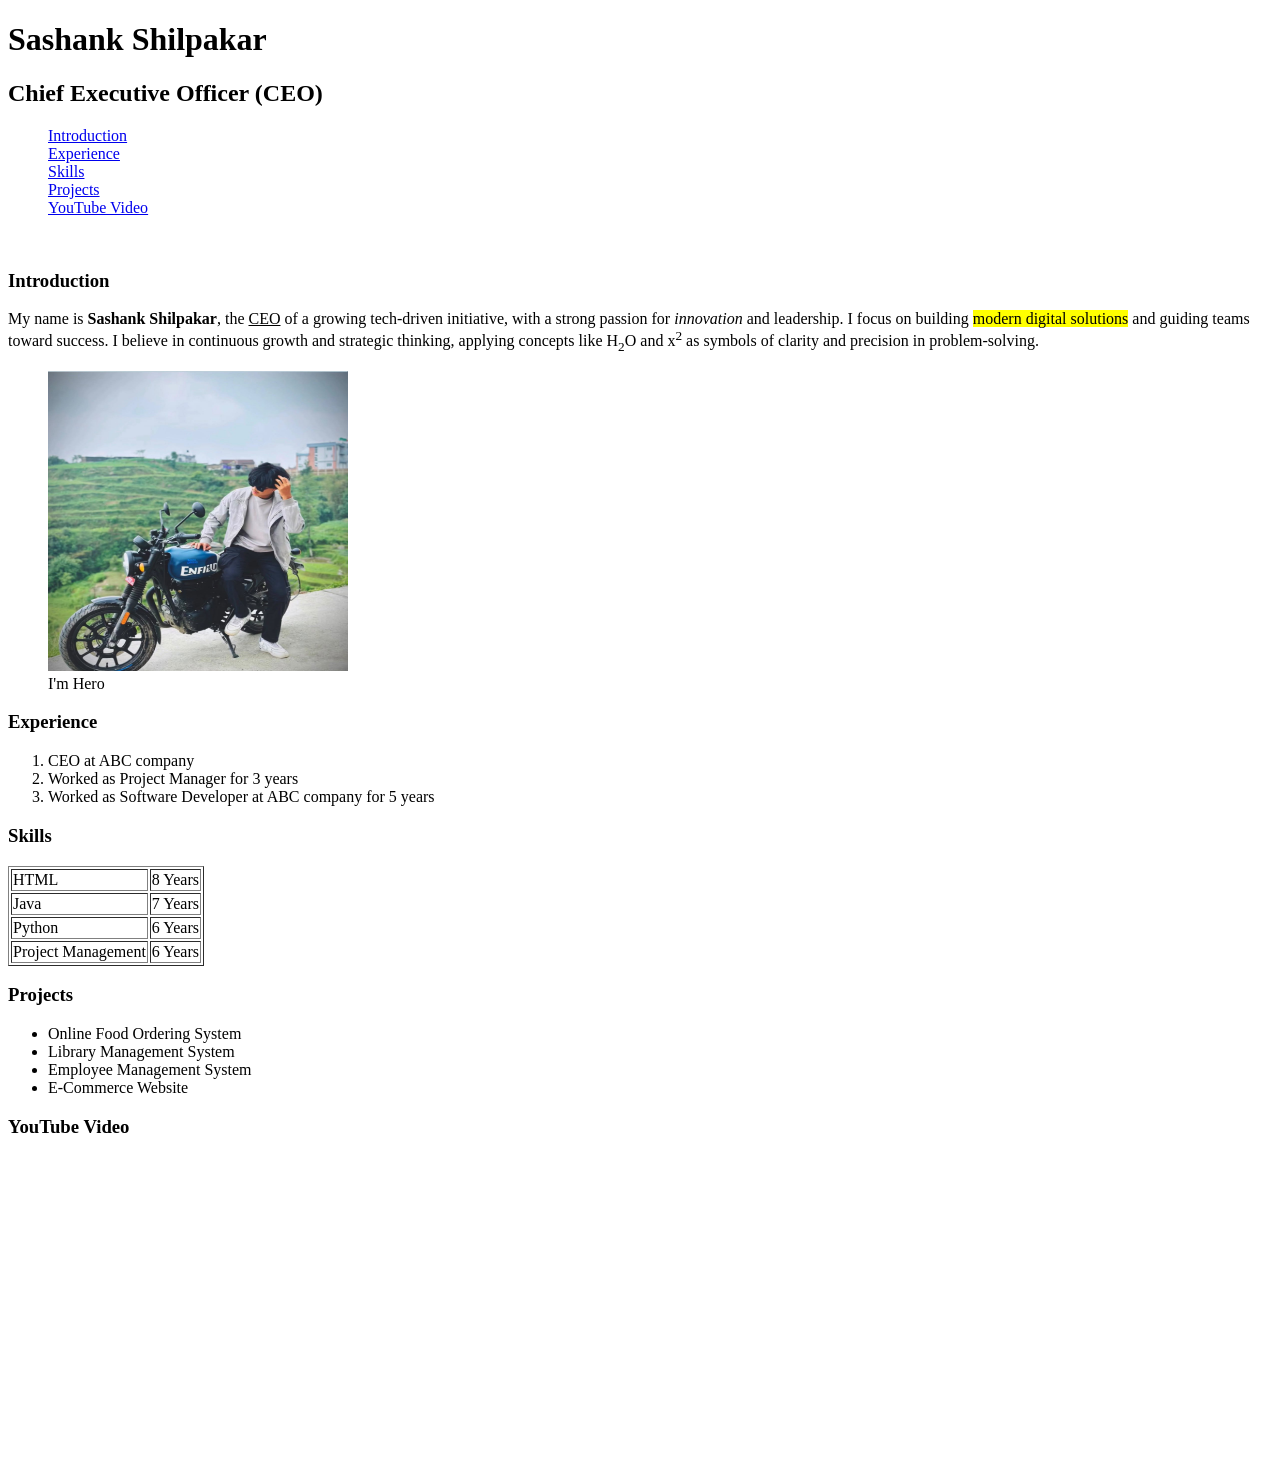
==== AssignmentPortfolio/portfolio.html @ e8fa2f45 "Add files via upload Added assignment portfolio" ====
<!DOCTYPE html>
<html lang="en">
<head>
    <meta charset="UTF-8">
    <meta name="viewport" content="width=device-width, initial-scale=1.0">
    <title>Document</title>
</head>
<body>
    <h1>Sashank Shilpakar</h1>
    <h2> Chief Executive Officer (CEO)</h2>
    <ul>
        <a href="#intro">Introduction</a><br>
        <a href="#experience">Experience</a><br>
        <a href="#skills">Skills</a><br>
        <a href="#projects">Projects</a><br>
        <a href="#video">YouTube Video</a><br>
    </ul>

    <br>

    <h3 id="intro">Introduction</h3>
    <p>
        My name is <b>Sashank Shilpakar</b>, the <u>CEO</u> of a growing tech-driven initiative, with a strong passion for <i>innovation</i> and leadership. I focus on building <mark>modern digital solutions</mark> and guiding teams toward success. I believe in continuous growth and strategic thinking, applying concepts like H<sub>2</sub>O and x<sup>2</sup> as symbols of clarity and precision in problem-solving.
    </p>

    <figure>
        <img src="sashank.png" alt="Sashank Shilpakar" width="300 px" height="300 px">
        <figcaption>I'm Hero</figcaption>
    </figure>

    <h3 id="experience">Experience</h3>
    <ol>
        <li>CEO at ABC company </li>
        <li>Worked as Project Manager for 3 years </li>
        <li>Worked as Software Developer at ABC company for 5 years</li>
    </ol>

    <h3 id="skills">Skills</h3>
     <table border="1">
         <tr>
            <td>HTML</td>
            <td>8 Years</td>
        </tr>

        <tr>
            <td>Java</td>
            <td>7 Years</td>
        </tr>

        <tr>
            <td>Python</td>
            <td>6 Years</td>
        </tr>

        <tr>
            <td>Project Management</td>
            <td>6 Years</td>
        </tr>
    </table>

    <h3 id="projects">Projects</h3>
    <ul>
        <li>Online Food Ordering System</li>
        <li>Library Management System</li>
        <li>Employee Management System</li>
        <li>E-Commerce Website</li>
    </ul>

    <h3 id="video">YouTube Video</h3>
    <iframe src="https://www.youtube.com/embed/vWLcyFtni6U?si=pd64963qOjbnJ4t3" width="560" height="315" title="YouTube video" frameborder="0" allowfullscreen>
    </iframe>
</body>
</html>
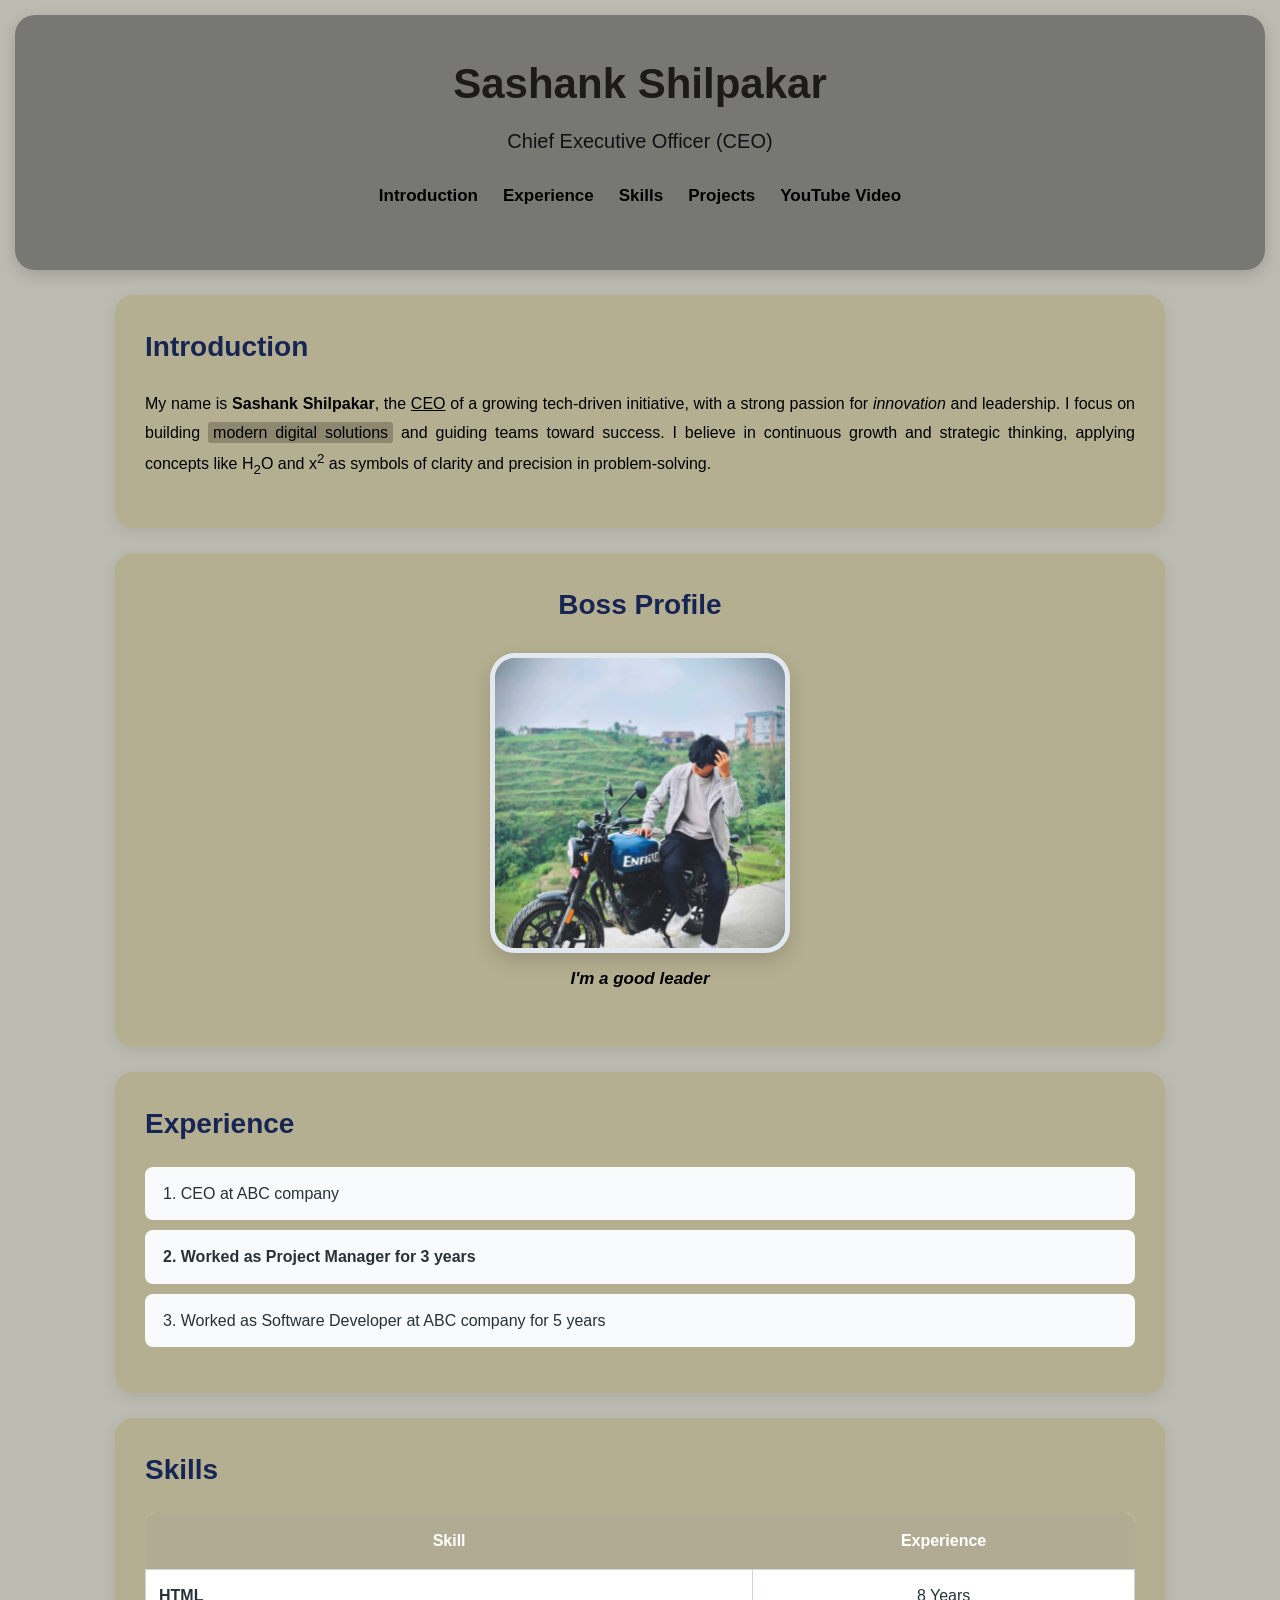
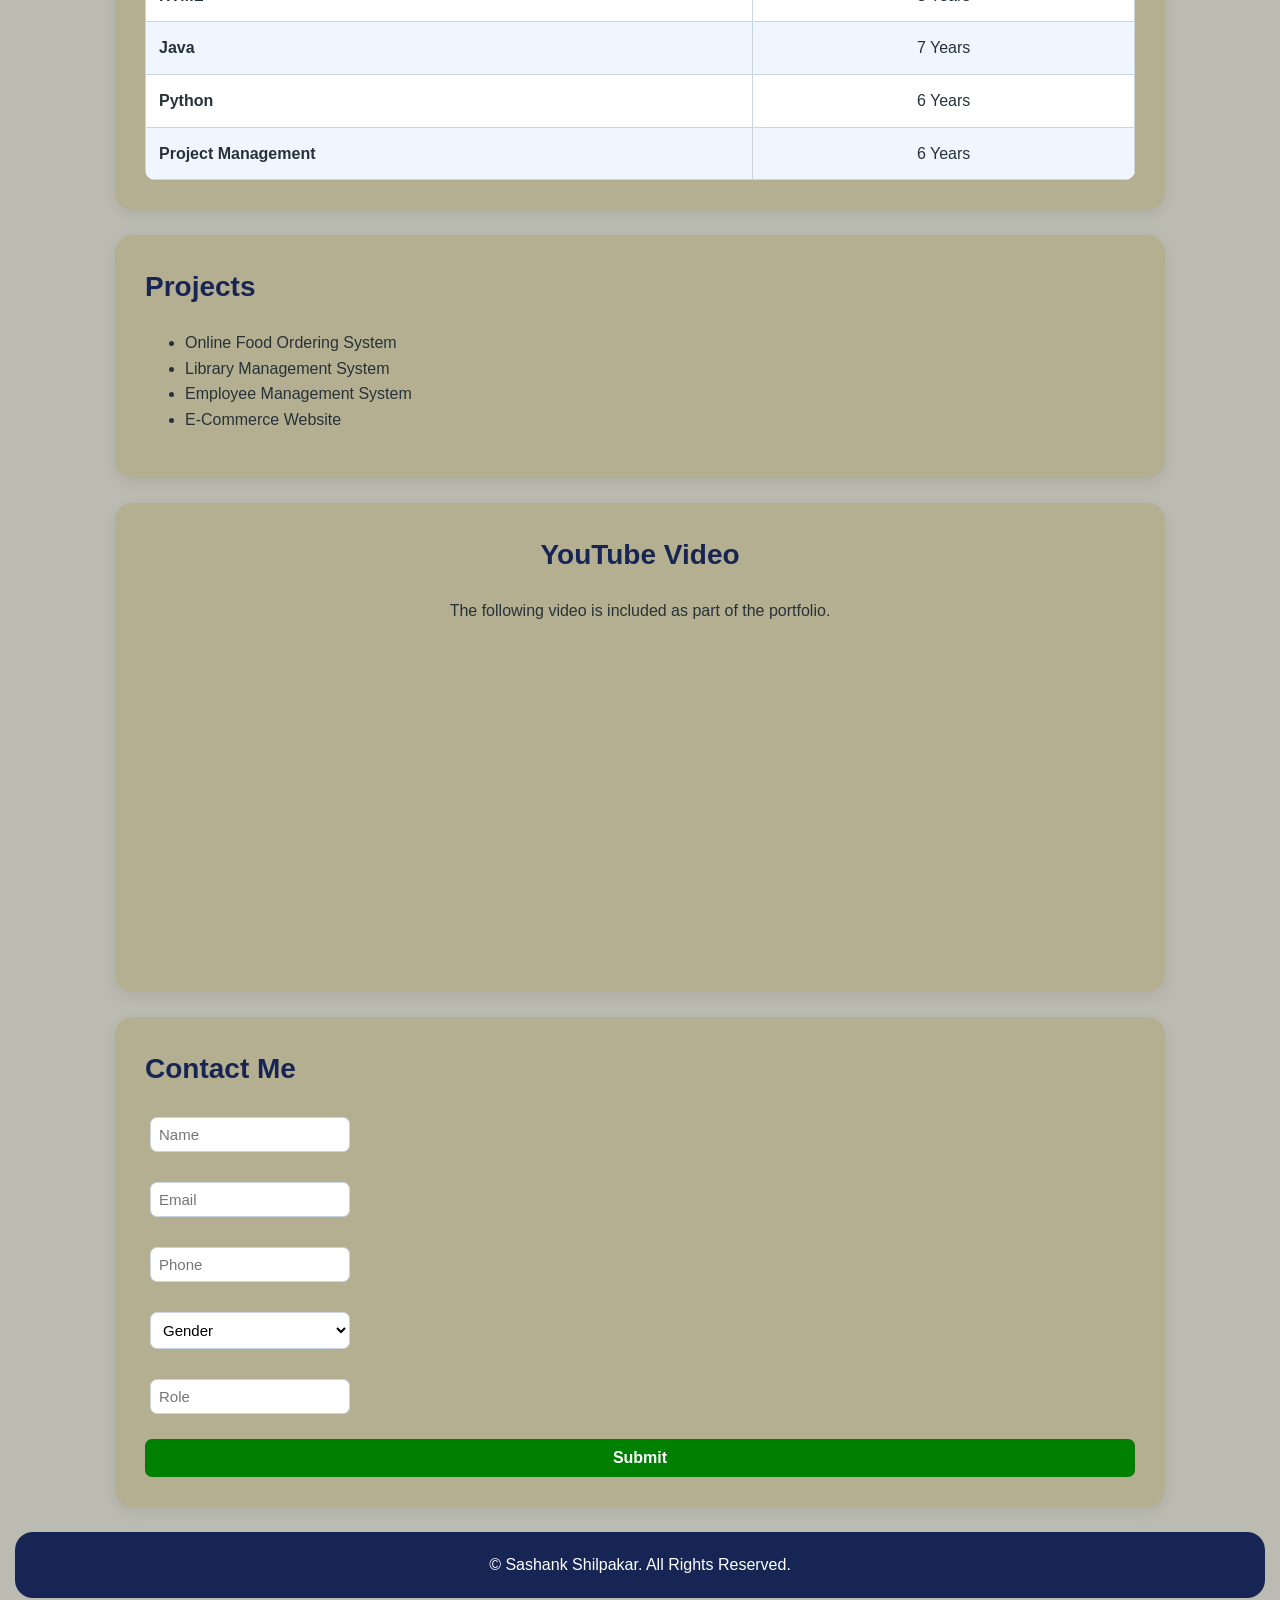
==== commit 7ccb3c0b: "Add portfolio files" ====
--- a/AssignmentPortfolio/portfolio.html
+++ b/AssignmentPortfolio/portfolio.html
@@ -4,43 +4,66 @@
     <meta charset="UTF-8">
     <meta name="viewport" content="width=device-width, initial-scale=1.0">
     <title>Document</title>
+    <link rel="stylesheet" href="style.css">
 </head>
 <body>
+    <header>
     <h1>Sashank Shilpakar</h1>
     <h2> Chief Executive Officer (CEO)</h2>
+    <nav>
     <ul>
-        <a href="#intro">Introduction</a><br>
-        <a href="#experience">Experience</a><br>
-        <a href="#skills">Skills</a><br>
-        <a href="#projects">Projects</a><br>
-        <a href="#video">YouTube Video</a><br>
+        <li><a href="#intro">Introduction</a></li>
+        <li><a href="#experience">Experience</a></li>
+        <li><a href="#skills">Skills</a></li>
+        <li><a href="#projects">Projects</a></li>
+        <li><a href="#video">YouTube Video</a></li>
     </ul>
-
+</nav>
     <br>
 
-    <h3 id="intro">Introduction</h3>
+    </header>
+    <section id="introduction">
+         <h2>Introduction</h2>
+
     <p>
         My name is <b>Sashank Shilpakar</b>, the <u>CEO</u> of a growing tech-driven initiative, with a strong passion for <i>innovation</i> and leadership. I focus on building <mark>modern digital solutions</mark> and guiding teams toward success. I believe in continuous growth and strategic thinking, applying concepts like H<sub>2</sub>O and x<sup>2</sup> as symbols of clarity and precision in problem-solving.
     </p>
+    </section>
+
+     <section class="profile">
+
+        <h2>Boss Profile</h2>
 
     <figure>
         <img src="sashank.png" alt="Sashank Shilpakar" width="300 px" height="300 px">
-        <figcaption>I'm Hero</figcaption>
+        <figcaption>I'm a good leader</figcaption>
     </figure>
+    
+    </section>
 
-    <h3 id="experience">Experience</h3>
-    <ol>
-        <li>CEO at ABC company </li>
-        <li>Worked as Project Manager for 3 years </li>
-        <li>Worked as Software Developer at ABC company for 5 years</li>
-    </ol>
+    <section id="experience">
+        <h2>Experience</h2>
+        <ol>
+            <li><span>CEO at ABC company </span></li>
+            <li><span>Worked as Project Manager for 3 years </span></li>
+            <li><span>Worked as Software Developer at ABC company for 5 years</span></li>
+        </ol>
+    </section>
 
-    <h3 id="skills">Skills</h3>
-     <table border="1">
-         <tr>
-            <td>HTML</td>
-            <td>8 Years</td>
-        </tr>
+    <section id="skills">
+        <h2>Skills</h2>
+        <table>
+            <thead>
+                <tr>
+                    <th>Skill</th>
+                    <th>Experience</th>
+                </tr>
+            </thead>
+            <tbody>
+                <tr>
+                    <td>HTML</td>
+                    <td>8 Years</td>
+                </tr>
 
         <tr>
             <td>Java</td>
@@ -56,18 +79,51 @@
             <td>Project Management</td>
             <td>6 Years</td>
         </tr>
+        </tbody>
     </table>
+</section>
 
-    <h3 id="projects">Projects</h3>
-    <ul>
-        <li>Online Food Ordering System</li>
-        <li>Library Management System</li>
+    <section id="projects">
+        <h2>Projects</h2>
+        <ul>
+            <li>Online Food Ordering System</li>
+          <li>Library Management System</li>
         <li>Employee Management System</li>
         <li>E-Commerce Website</li>
     </ul>
+</section>
 
-    <h3 id="video">YouTube Video</h3>
-    <iframe src="https://www.youtube.com/embed/vWLcyFtni6U?si=pd64963qOjbnJ4t3" width="560" height="315" title="YouTube video" frameborder="0" allowfullscreen>
-    </iframe>
+    <section id="video">
+        <h2>YouTube Video</h2>
+        <p>The following video is included as part of the portfolio.</p>
+        <iframe src="https://www.youtube.com/embed/vWLcyFtni6U?si=pd64963qOjbnJ4t3" width="560" height="315" title="YouTube video" frameborder="0" allowfullscreen>
+        </iframe>
+    </section>
+    
+    <section class="form">
+    <h2>Contact Me</h2>
+    <form>
+        <input type="text" placeholder="Name"><br>
+        <input type="email" placeholder="Email"><br>
+        <input type="tel" placeholder="Phone"><br>
+
+        <select>
+            <option>Gender</option>
+            <option>Male</option>
+            <option>Female</option>
+        </select><br>
+
+        <input type="text" placeholder="Role"><br>
+
+        <button type="submit">Submit</button>
+    </form>
+</section>
+<footer>
+
+        <p>
+            &copy; Sashank Shilpakar. All Rights Reserved.
+        </p>
+
+    </footer>
 </body>
 </html>
--- a/AssignmentPortfolio/style.css
+++ b/AssignmentPortfolio/style.css
@@ -0,0 +1,559 @@
+
+* {
+    box-sizing: border-box;
+}
+
+html {
+    scroll-behavior: smooth;
+}
+
+body {
+    margin: 0;
+    padding: 0;
+    font-family: Arial, Helvetica, sans-serif;
+    background-color: #bcbbb1;
+    color: #263238;
+    line-height: 1.6;
+}
+
+
+
+
+header {
+    background-color: #777874;
+    color: rgb(29, 26, 26);
+    text-align: center;
+    padding: 35px 20px;
+    margin: 15px;
+    border-radius: 20px;
+    box-shadow: 0 5px 15px rgba(0, 0, 0, 0.15);
+}
+
+
+
+header h1 {
+    margin: 0;
+    font-size: 42px;
+    text-align: center;
+}
+
+
+
+header h2 {
+    margin: 8px 0 25px;
+    text-align: center;
+    font-size: 20px;
+    font-weight: normal;
+    color: #101112;
+}
+
+
+
+
+nav {
+    display: flex;
+    justify-content: center;
+    align-items: center;
+    gap: 30px;
+    flex-wrap: wrap;
+}
+
+nav a {
+    color: #000000;
+    text-decoration: none;
+    font-size: 17px;
+    font-weight: bold;
+    transition: 0.3s;
+}
+
+nav a:hover {
+    color: rgb(202, 205, 176);
+}
+
+
+
+
+section {
+    max-width: 1050px;
+    margin: 25px auto;
+    padding: 30px;
+    background-color: rgb(181, 175, 145);
+    border-radius: 18px;
+    box-shadow: 0 4px 15px rgba(0, 0, 0, 0.08);
+}
+
+section h2 {
+    color: #172554;
+    font-size: 28px;
+    margin-top: 0;
+    margin-bottom: 20px;
+}
+
+
+
+
+#introduction h2 {
+    text-align: left;
+    font-weight: bold;
+}
+
+#introduction p {
+    text-align: justify;
+    line-height: 1.8;
+    color: #000000;
+}
+
+
+
+
+mark {
+    background-color: #8d876f;
+    padding: 2px 5px;
+    border-radius: 3px;
+}
+
+
+
+
+.profile {
+    text-align: center;
+}
+
+.profile h2 {
+    text-align: center;
+}
+
+.profile figure {
+    margin: 25px auto;
+    text-align: center;
+}
+
+.profile img {
+    display: block;
+    width: 300px;
+    height: 300px;
+    margin: 0 auto;
+    object-fit: cover;
+
+    
+    border-radius: 25px;
+
+    border: 5px solid #e2e8f0;
+
+    box-shadow: 0 8px 20px rgba(0, 0, 0, 0.15);
+}
+
+.profile figcaption {
+    margin-top: 12px;
+    font-size: 17px;
+    font-style: italic;
+    font-weight: bold;
+    color: #000000;
+}
+
+
+
+
+#experience ol {
+    padding-left: 0;
+    list-style-position: inside;
+}
+
+#experience li {
+    padding: 14px 18px;
+    margin: 10px 0;
+    border-radius: 8px;
+    background-color: #f8fafc;
+}
+
+
+
+#experience li:nth-child(odd) {
+    font-weight: 300;
+}
+
+
+
+#experience li:nth-child(even) {
+    font-weight: bold;
+}
+
+
+
+
+table {
+    width: 100%;
+    border-collapse: collapse;
+    margin-top: 20px;
+    border-radius: 10px;
+    overflow: hidden;
+}
+
+th {
+    background-color: #b1ab94;
+    color: white;
+    padding: 15px;
+    font-size: 16px;
+}
+
+td {
+    padding: 13px;
+    border: 1px solid #cbd5e1;
+    text-align: center;
+}
+
+td:first-child {
+    text-align: left;
+    font-weight: bold;
+}
+
+
+
+tr:nth-child(even) {
+    background-color: #eff6ff;
+}
+
+tr:nth-child(odd) {
+    background-color: #ffffff;
+}
+
+
+
+tr:hover {
+    background-color: #dbeafe;
+}
+
+
+
+
+.project-container {
+    display: grid;
+    grid-template-columns: repeat(2, 1fr);
+    gap: 20px;
+}
+
+.project-card {
+    padding: 25px;
+    background-color: #f8fafc;
+    border: 1px solid #dbe3ec;
+    border-radius: 15px;
+    text-align: center;
+
+    transition: 0.3s ease;
+}
+
+.project-card:hover {
+    transform: translateY(-6px);
+    background-color: #eff6ff;
+    box-shadow: 0 8px 20px rgba(0, 0, 0, 0.12);
+}
+
+.project-icon {
+    width: 55px;
+    height: 55px;
+    margin: 0 auto 12px;
+
+    display: flex;
+    justify-content: center;
+    align-items: center;
+
+    border-radius: 50%;
+    background-color: #2563eb;
+    color: white;
+
+    font-size: 20px;
+    font-weight: bold;
+}
+
+.project-card h3 {
+    color: #172554;
+    font-size: 18px;
+    margin: 10px 0;
+}
+
+.project-card p {
+    color: #64748b;
+    font-size: 14px;
+}
+
+
+
+
+#video {
+    text-align: center;
+}
+
+.video-container {
+    display: flex;
+    justify-content: center;
+    align-items: center;
+    margin-top: 20px;
+}
+
+.video-container iframe {
+    width: 80%;
+    max-width: 700px;
+    aspect-ratio: 16 / 9;
+
+    border: none;
+    border-radius: 15px;
+
+    box-shadow: 0 6px 20px rgba(0, 0, 0, 0.15);
+}
+
+
+
+form {
+    display: grid;
+    grid-template-columns: 1fr 1fr;
+    gap: 20px;
+}
+
+.form-group {
+    display: flex;
+    flex-direction: column;
+}
+
+.form-group label {
+    margin-bottom: 6px;
+    font-weight: bold;
+    color: #334155;
+}
+
+input,
+select {
+    width: 100%;
+    padding: 12px;
+
+    border: 1px solid #cbd5e1;
+    border-radius: 7px;
+
+    font-size: 15px;
+    font-family: inherit;
+
+    background-color: white;
+}
+
+input:focus,
+select:focus {
+    outline: none;
+    border-color: #2563eb;
+    box-shadow: 0 0 0 2px #dbeafe;
+}
+
+
+
+
+.gender-options {
+    display: flex;
+    gap: 20px;
+    align-items: center;
+    flex-wrap: wrap;
+}
+
+.gender-options label {
+    font-weight: normal;
+}
+
+.gender-options input {
+    width: auto;
+    margin-right: 5px;
+}
+
+
+
+button {
+    grid-column: 1 / 3;
+
+    padding: 13px;
+
+    border: none;
+    border-radius: 7px;
+
+    background-color: #172554;
+    color: white;
+
+    font-size: 16px;
+    font-weight: bold;
+
+    cursor: pointer;
+    transition: 0.3s;
+}
+
+button:hover {
+    background-color: #2563eb;
+}
+
+
+
+
+footer {
+    background-color: #172554;
+    color: white;
+    text-align: center;
+
+    padding: 20px;
+    margin: 25px 15px 15px;
+
+    border-radius: 18px;
+}
+
+footer p {
+    margin: 0;
+}
+
+
+
+@media (max-width: 800px) {
+
+    section {
+        margin: 20px 15px;
+        padding: 25px;
+    }
+
+    header h1 {
+        font-size: 36px;
+    }
+
+    .project-container {
+        grid-template-columns: 1fr 1fr;
+    }
+
+    .video-container iframe {
+        width: 90%;
+    }
+}
+
+
+
+
+@media (max-width: 600px) {
+
+    header {
+        margin: 8px;
+        padding: 25px 12px;
+    }
+
+    header h1 {
+        font-size: 30px;
+    }
+
+    header h2 {
+        font-size: 18px;
+    }
+
+
+    nav {
+        flex-direction: row;
+        flex-wrap: wrap;
+        gap: 12px 18px;
+    }
+
+    nav a {
+        font-size: 14px;
+    }
+
+
+    section {
+        margin: 15px 8px;
+        padding: 20px 15px;
+    }
+
+    section h2 {
+        font-size: 24px;
+    }
+
+
+
+    .profile img {
+        width: 100%;
+        max-width: 300px;
+        height: auto;
+    }
+
+
+  
+
+    #experience li {
+        font-size: 14px;
+        padding: 12px;
+    }
+
+
+
+    table {
+        font-size: 13px;
+        display: block;
+        overflow-x: auto;
+        white-space: nowrap;
+    }
+
+    th,
+    td {
+        padding: 10px;
+    }
+
+
+
+    .project-container {
+        grid-template-columns: 1fr;
+    }
+
+
+  
+
+    .video-container iframe {
+        width: 100%;
+    }
+
+
+   
+    form {
+        grid-template-columns: 1fr;
+    }
+
+    button {
+        grid-column: 1;
+    }
+
+
+
+
+    .gender-options {
+        gap: 10px;
+    }
+
+
+
+
+    footer {
+        margin: 15px 8px 8px;
+        font-size: 13px;
+    }
+}
+
+
+.form input, .form select {
+    margin: 5px;
+    padding: 8px;
+    width: 200px;
+}
+
+.form button {
+    padding: 10px;
+    background-color: green;
+    color: white;
+    border: none;
+}
+
+nav ul {
+    display: flex;
+    flex-direction: row;
+    justify-content: center;
+    align-items: center;
+    gap: 25px;
+
+    list-style: none;
+    padding: 0;
+    margin: 0;
+}
